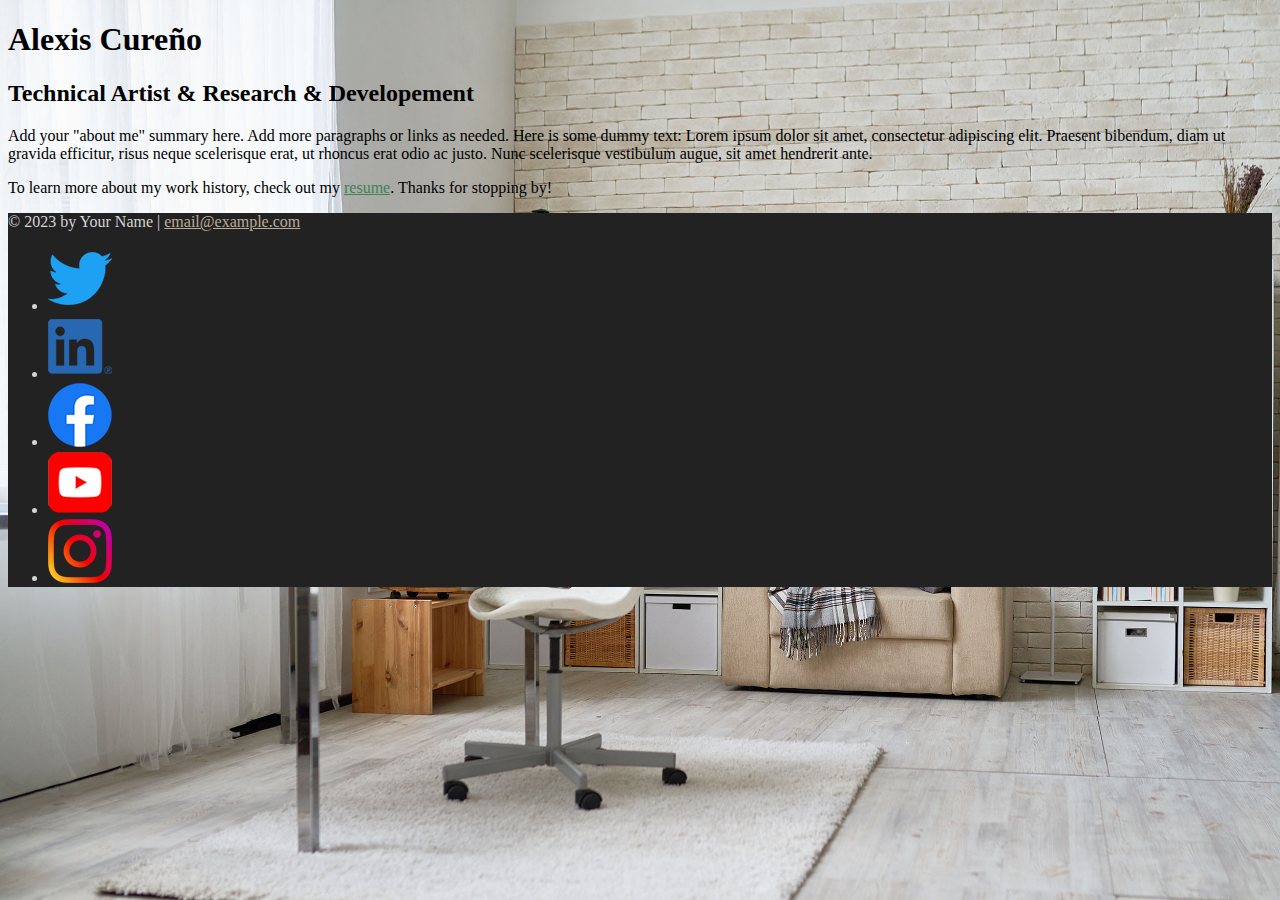
==== index.html @ d6019df4 "first commit" ====
<!DOCTYPE html>
<html lang="en">
  <head>
    <meta charset="UTF-8">
    <meta name="viewport" content="width=device-width, initial-scale=1">
    <title>Alexis Cureño | Research & Developement</title>
    <link rel="stylesheet" href="css/style.css">
  </head>
  <body class="home">
    <!-- //  INTRO  // -->
    <div class="content-wrapper">
      <header>
        <!-- Start content edits below this line. -->
        <h1>Alexis Cureño</h1>
        <h2>Technical Artist & Research & Developement</h2>

        <!-- End content edits here. -->
      </header>

      <!-- //  ABOUT ME  // -->
      <main>
        <!-- Start content edits below this line. -->
        <p>Add your "about me" summary here. Add more paragraphs or links as needed. Here is some dummy text: Lorem ipsum dolor sit amet, consectetur adipiscing elit. Praesent bibendum, diam ut gravida efficitur, risus neque scelerisque erat, ut rhoncus erat odio ac justo. Nunc scelerisque vestibulum augue, sit amet hendrerit ante.</p>
        <p>To learn more about my work history, check out my <a href="resume.html"> resume</a>. Thanks for stopping by!</p>

        <!-- End content edits here. -->
      </main>
    </div>
    <!-- //  FOOTER INFO, SOCIAL MEDIA  // -->
    <footer>
      <!-- Start content edits below this line. -->
      <p>© 2023 by Your Name | <a href="mailto:email@example.com">email@example.com</a></p>

      <!-- Add or remove any networks. -->
      <ul>
        <li>
          <a href="#" target="_blank"><img src="images/icon-logo-twitter.png" alt="My Twitter Channel"></a>
        </li>
        <li>
          <a href="#" target="_blank"><img src="images/icon-logo-linkedin.png" alt="My LinkedIn"></a>
        </li>
        <li>
          <a href="#" target="_blank"><img src="images/icon-logo-facebook.png" alt="My Facebook"></a>
        </li>
        <li>
          <a href="#" target="_blank"><img src="images/icon-logo-youtube.png" alt="My YouTube"></a>
        </li>
        <li>
          <a href="#" target="_blank"><img src="images/icon-logo-instagram.png" alt="My Instagram"></a>
        </li>
      </ul>
      <!-- End content edits here. -->
    </footer>
  </body>
</html>
---- css/style.css ----
/*
COLOR PALETTE

Dark green    #3c8453
Sandy beige   #bcaa96
Dark gray     #222222
Light gray    #d3d4d6
Off-white     #f6f6f6

*/

/* GLOBAL STYLES
----------------*/
body {
    background: #f6f6f6;

}
/* HOME
------------------------*/
.home {
    background: url(../images/bg-home-office-studio.jpg) no-repeat;
    background-size: cover;
}
.home content-wrapper {
    background: rgb(255, 255, 255 / 0.9);
}
/* link */
a {
    color: #3c8453;
}
a:hover{
    color: #bcaa96;
    text-decoration: none;
}
footer a {
    color: #bcaa96;
}
footer a:hover {
    color: #3c8453;
}
.btn {
    background: #3c8453;
    color: #f6f6f6;
    text-decoration: none;
}
/* RESUME
------------------------*/

/* Profile
------------------------*/

/* Projects
------------------------*/

/* Work Experience
------------------------*/

/* Education
------------------------*/

/* FOOTER
------------------------*/
footer {
    background: #222;
    color: #d3d4d6;
}
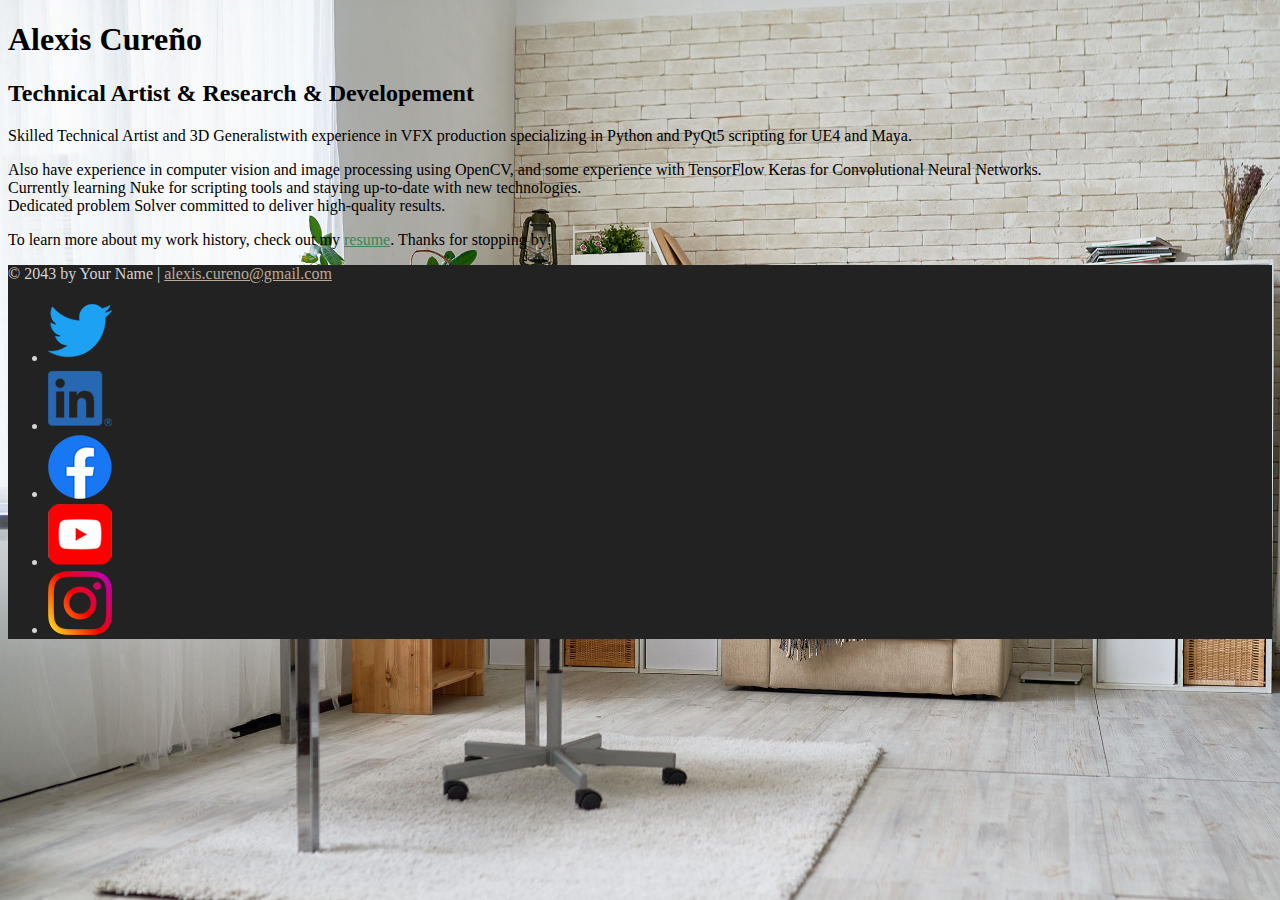
==== commit a0d0cbb6: "New images & Projects added" ====
--- a/index.html
+++ b/index.html
@@ -20,7 +20,13 @@
       <!-- //  ABOUT ME  // -->
       <main>
         <!-- Start content edits below this line. -->
-        <p>Add your "about me" summary here. Add more paragraphs or links as needed. Here is some dummy text: Lorem ipsum dolor sit amet, consectetur adipiscing elit. Praesent bibendum, diam ut gravida efficitur, risus neque scelerisque erat, ut rhoncus erat odio ac justo. Nunc scelerisque vestibulum augue, sit amet hendrerit ante.</p>
+        <p>Skilled Technical Artist and 3D Generalistwith experience in VFX production specializing in Python and PyQt5 scripting for UE4 and Maya.
+        </p>
+        <p>Also have experience in computer vision and image processing using OpenCV, and some experience with TensorFlow Keras
+          for Convolutional Neural Networks.<br> Currently learning Nuke for scripting tools and staying up-to-date with new technologies.<br>
+          Dedicated problem Solver committed
+          to deliver high-quality results.
+        </p>
         <p>To learn more about my work history, check out my <a href="resume.html"> resume</a>. Thanks for stopping by!</p>
 
         <!-- End content edits here. -->
@@ -29,7 +35,7 @@
     <!-- //  FOOTER INFO, SOCIAL MEDIA  // -->
     <footer>
       <!-- Start content edits below this line. -->
-      <p>© 2023 by Your Name | <a href="mailto:email@example.com">email@example.com</a></p>
+      <p>© 2043 by Your Name | <a href="mailto:email@example.com">alexis.cureno@gmail.com</a></p>
 
       <!-- Add or remove any networks. -->
       <ul>
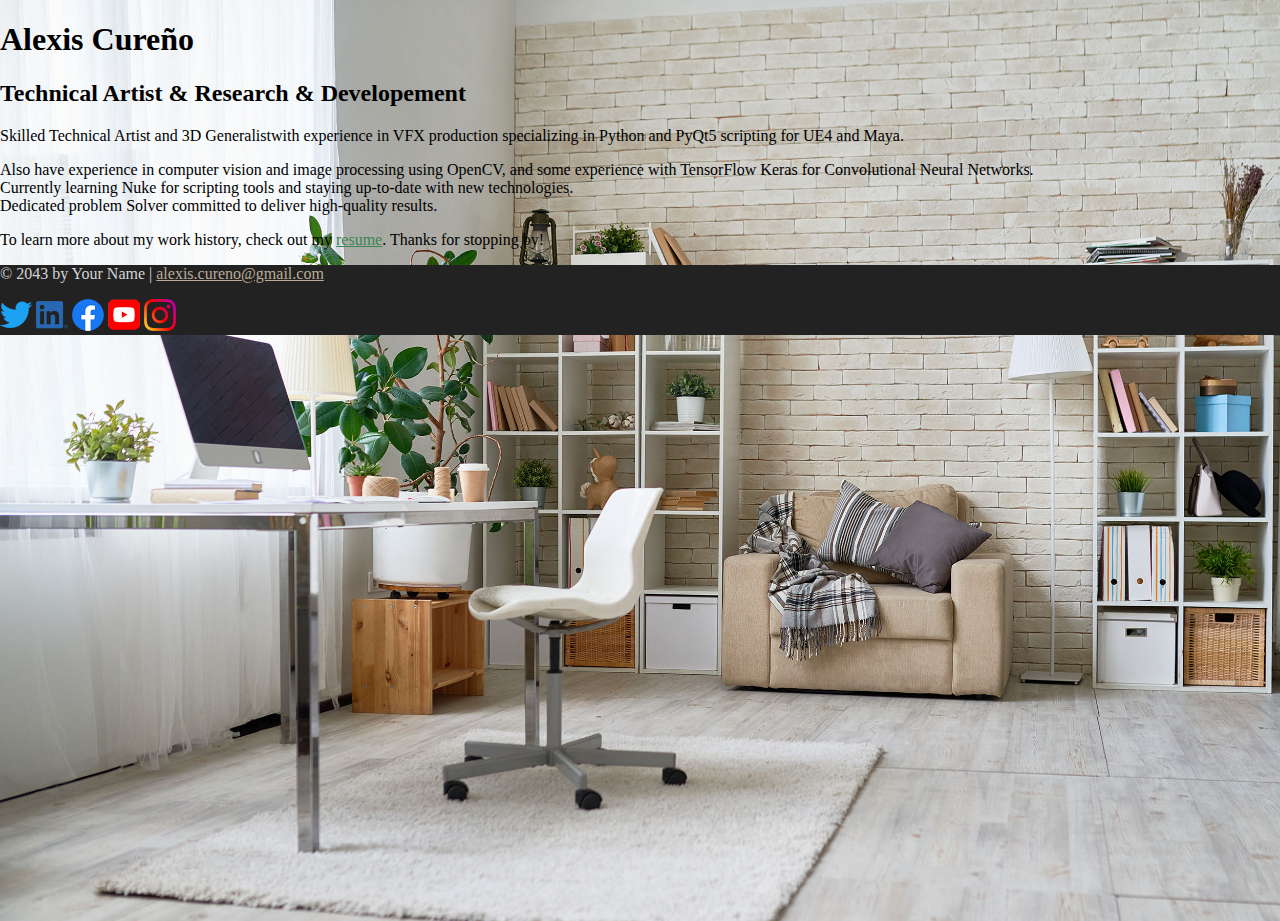
==== commit 0f7d0aa3: "Box Model changes" ====
--- a/index.html
+++ b/index.html
@@ -38,7 +38,7 @@
       <p>© 2043 by Your Name | <a href="mailto:email@example.com">alexis.cureno@gmail.com</a></p>
 
       <!-- Add or remove any networks. -->
-      <ul>
+      <ul class="socials" >
         <li>
           <a href="#" target="_blank"><img src="images/icon-logo-twitter.png" alt="My Twitter Channel"></a>
         </li>
--- a/css/style.css
+++ b/css/style.css
@@ -11,8 +11,21 @@
 
 /* GLOBAL STYLES
 ----------------*/
+html {
+    box-sizing: border-box;
+}
+*, *:before, *:after {
+    box-sizing: inherit;
+}
+
+html, body {
+    height: 100%;
+}
+
 body {
     background: #f6f6f6;
+    margin: 0;
+    
 
 }
 /* HOME
@@ -63,4 +76,15 @@
 footer {
     background: #222;
     color: #d3d4d6;
-}+}
+.socials {
+    list-style-type: none;
+    padding: 0;
+}
+.socials li {
+    display: inline-block;
+}
+.socials img{
+    width: 32px;
+}
+
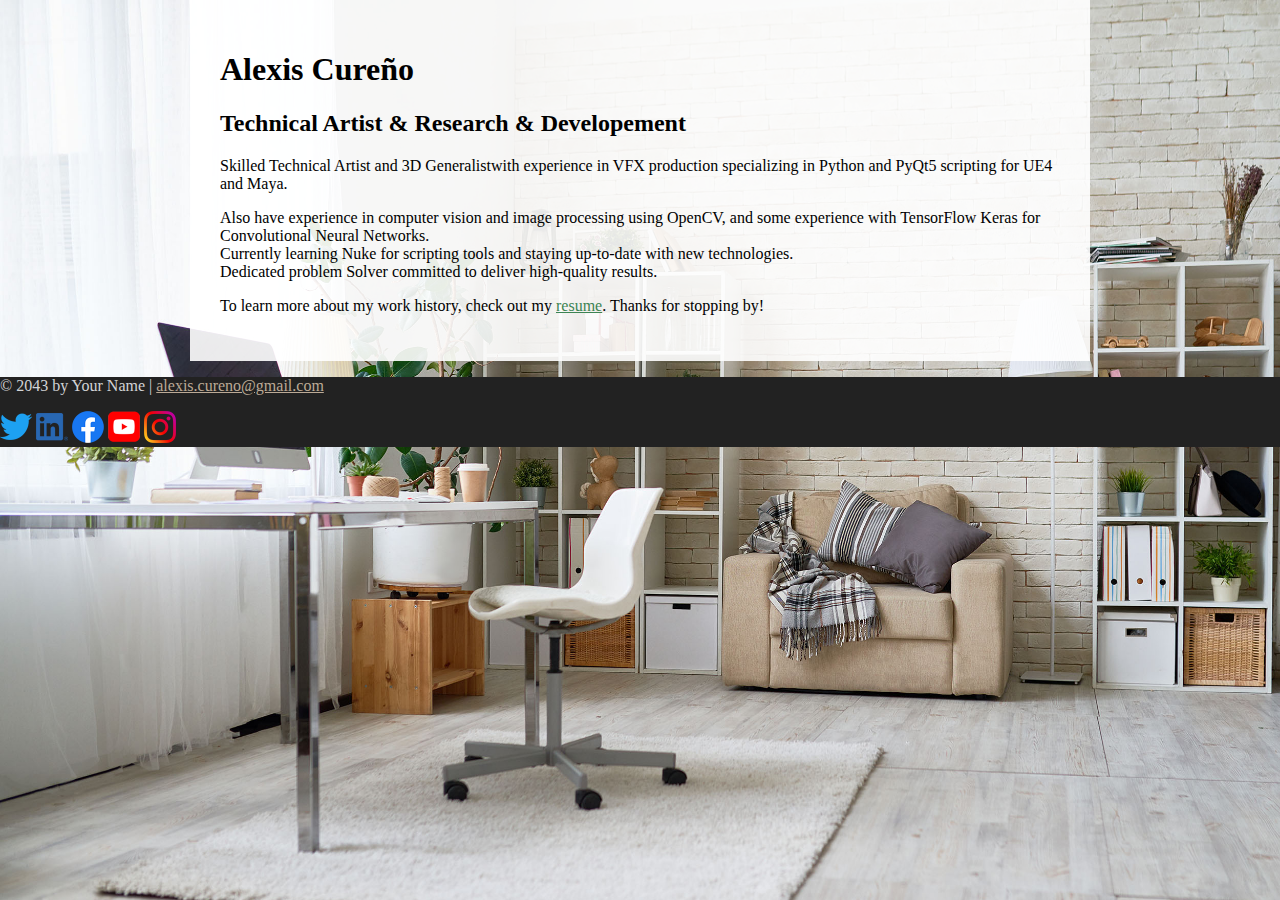
==== commit 16c78f26: "Float & Positioning" ====
--- a/index.html
+++ b/index.html
@@ -32,6 +32,8 @@
         <!-- End content edits here. -->
       </main>
     </div>
+
+    
     <!-- //  FOOTER INFO, SOCIAL MEDIA  // -->
     <footer>
       <!-- Start content edits below this line. -->
--- a/css/style.css
+++ b/css/style.css
@@ -11,6 +11,8 @@
 
 /* GLOBAL STYLES
 ----------------*/
+/*Box model fixing 
+*/
 html {
     box-sizing: border-box;
 }
@@ -25,8 +27,6 @@
 body {
     background: #f6f6f6;
     margin: 0;
-    
-
 }
 /* HOME
 ------------------------*/
@@ -34,8 +34,8 @@
     background: url(../images/bg-home-office-studio.jpg) no-repeat;
     background-size: cover;
 }
-.home content-wrapper {
-    background: rgb(255, 255, 255 / 0.9);
+.home .content-wrapper {
+    background: rgb(255 255 255 / 0.9);
 }
 /* link */
 a {
@@ -56,14 +56,43 @@
     color: #f6f6f6;
     text-decoration: none;
 }
+.content-wrapper {
+    margin: 0 auto;
+    padding: 30px;  
+    max-width: 900px;
+}
 /* RESUME
 ------------------------*/
+.resume header::before {
+    background: url(../images/bg-home-office-studio.jpg) center;
+    background-size: cover;
+    content: "";
+    display: block;
+    height: 375px;
 
+}
+.resume-section {
+    margin-bottom: 50px;
+
+}
+
+.resume-section h2 {
+    border-bottom: 2px dashed #d3d4d6;
+}
 /* Profile
 ------------------------*/
 
 /* Projects
 ------------------------*/
+.project-item {
+    display: flow-root;
+    margin: 30px 0;
+}
+.project-item img {
+    width: 300px;
+        float: left;
+        margin-right: 20px;
+}
 
 /* Work Experience
 ------------------------*/
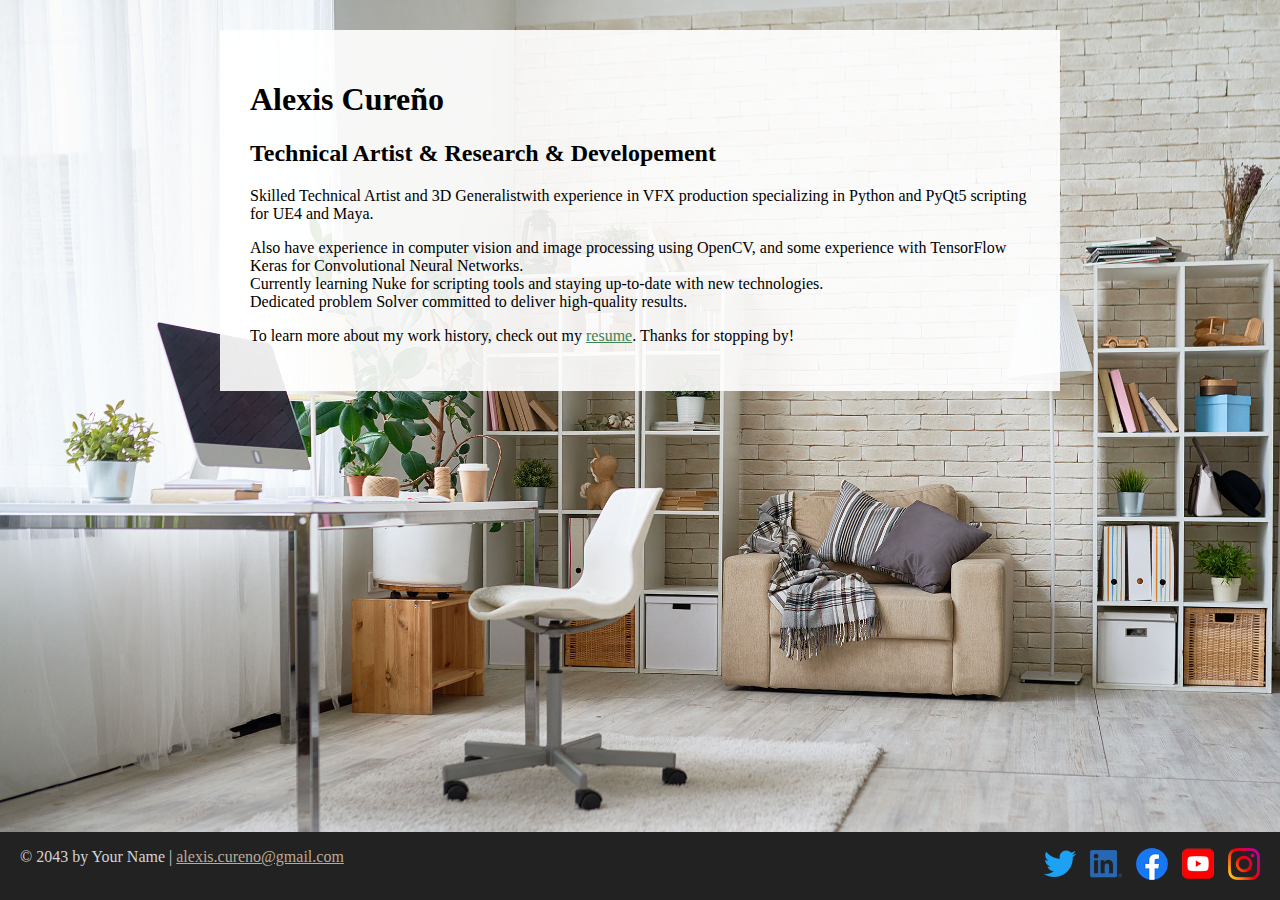
==== commit 77d59b93: "Flexbox" ====
--- a/index.html
+++ b/index.html
@@ -9,28 +9,30 @@
   <body class="home">
     <!-- //  INTRO  // -->
     <div class="content-wrapper">
-      <header>
-        <!-- Start content edits below this line. -->
-        <h1>Alexis Cureño</h1>
-        <h2>Technical Artist & Research & Developement</h2>
+      <div class="content-bg">
+        <header>
+          <!-- Start content edits below this line. -->
+          <h1>Alexis Cureño</h1>
+          <h2>Technical Artist & Research & Developement</h2>
 
-        <!-- End content edits here. -->
-      </header>
+          <!-- End content edits here. -->
+        </header>
 
-      <!-- //  ABOUT ME  // -->
-      <main>
-        <!-- Start content edits below this line. -->
-        <p>Skilled Technical Artist and 3D Generalistwith experience in VFX production specializing in Python and PyQt5 scripting for UE4 and Maya.
-        </p>
-        <p>Also have experience in computer vision and image processing using OpenCV, and some experience with TensorFlow Keras
-          for Convolutional Neural Networks.<br> Currently learning Nuke for scripting tools and staying up-to-date with new technologies.<br>
-          Dedicated problem Solver committed
-          to deliver high-quality results.
-        </p>
-        <p>To learn more about my work history, check out my <a href="resume.html"> resume</a>. Thanks for stopping by!</p>
+        <!-- //  ABOUT ME  // -->
+        <main>
+          <!-- Start content edits below this line. -->
+          <p>Skilled Technical Artist and 3D Generalistwith experience in VFX production specializing in Python and PyQt5 scripting for UE4 and Maya.
+          </p>
+          <p>Also have experience in computer vision and image processing using OpenCV, and some experience with TensorFlow Keras
+            for Convolutional Neural Networks.<br> Currently learning Nuke for scripting tools and staying up-to-date with new technologies.<br>
+            Dedicated problem Solver committed
+            to deliver high-quality results.
+          </p>
+          <p>To learn more about my work history, check out my <a href="resume.html"> resume</a>. Thanks for stopping by!</p>
 
-        <!-- End content edits here. -->
-      </main>
+          <!-- End content edits here. -->
+        </main>
+      </div>
     </div>
 
     
--- a/css/style.css
+++ b/css/style.css
@@ -33,9 +33,15 @@
 .home {
     background: url(../images/bg-home-office-studio.jpg) no-repeat;
     background-size: cover;
+    display: flex;
+    flex-direction: column;
 }
 .home .content-wrapper {
+    flex: 1 0 auto;
+}
+.content-bg {
     background: rgb(255 255 255 / 0.9);
+    padding: 30px;
 }
 /* link */
 a {
@@ -79,6 +85,12 @@
 .resume-section h2 {
     border-bottom: 2px dashed #d3d4d6;
 }
+.download-link {
+    position: fixed;
+    top: 5px;
+    left: 5px;
+
+}
 /* Profile
 ------------------------*/
 
@@ -105,6 +117,9 @@
 footer {
     background: #222;
     color: #d3d4d6;
+    display: flex;
+    justify-content: space-between;
+    padding: 0 20px;
 }
 .socials {
     list-style-type: none;
@@ -112,8 +127,12 @@
 }
 .socials li {
     display: inline-block;
+    margin-left: 10px;
 }
 .socials img{
     width: 32px;
 }
+.socials img:hover {
+    opacity: 0.5;
+}
 
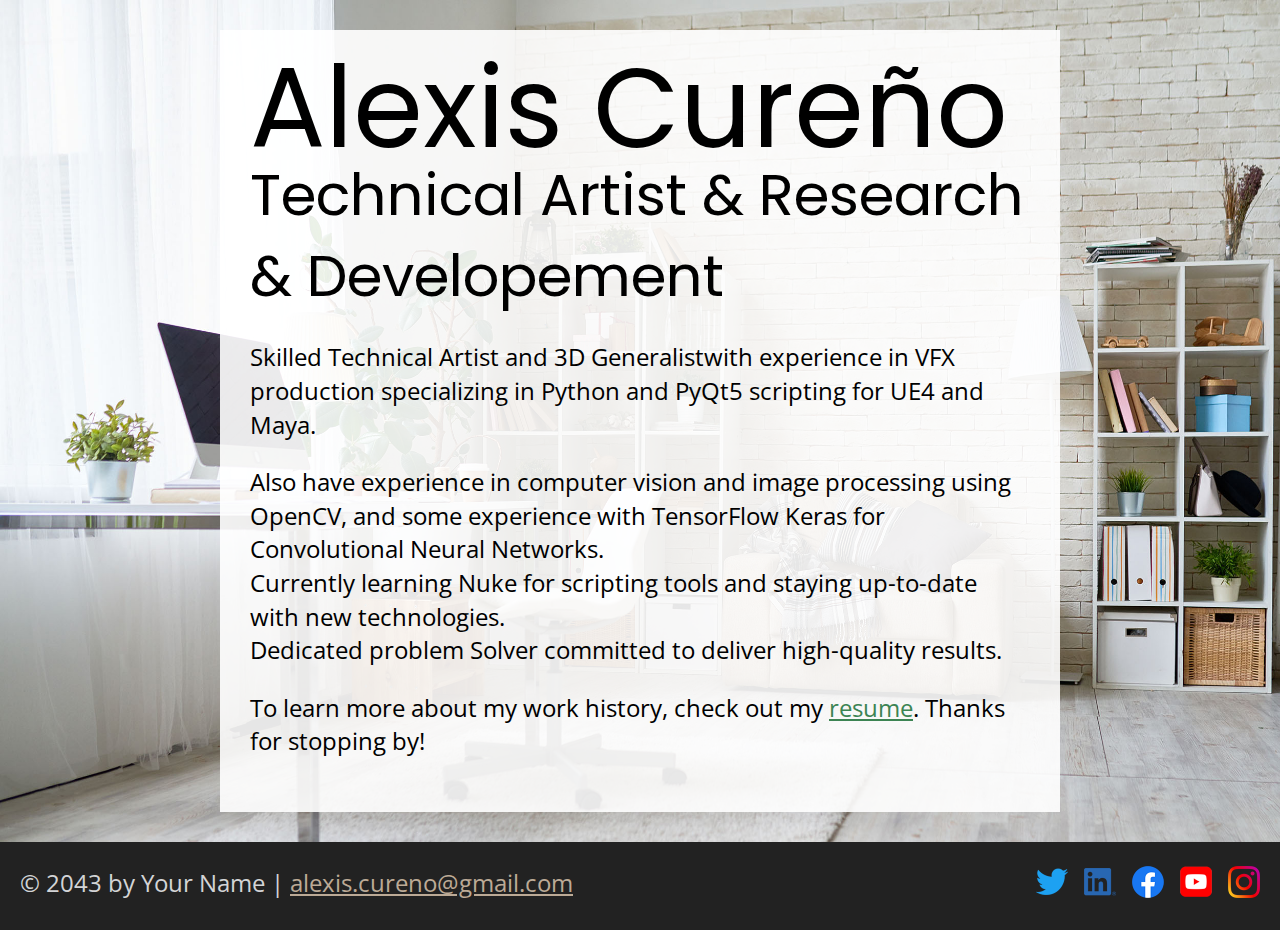
==== commit 10dd073a: "Typography - Buttons - Grids & Layouts" ====
--- a/index.html
+++ b/index.html
@@ -4,6 +4,9 @@
     <meta charset="UTF-8">
     <meta name="viewport" content="width=device-width, initial-scale=1">
     <title>Alexis Cureño | Research & Developement</title>
+    <link rel="preconnect" href="https://fonts.googleapis.com">
+    <link rel="preconnect" href="https://fonts.gstatic.com" crossorigin>
+    <link href="https://fonts.googleapis.com/css2?family=Open+Sans:ital,wght@0,300..800;1,300..800&family=Poppins:ital,wght@0,100;0,200;0,300;0,400;0,500;0,600;0,700;0,800;0,900;1,100;1,200;1,300;1,400;1,500;1,600;1,700;1,800;1,900&display=swap" rel="stylesheet">
     <link rel="stylesheet" href="css/style.css">
   </head>
   <body class="home">
--- a/css/style.css
+++ b/css/style.css
@@ -27,6 +27,24 @@
 body {
     background: #f6f6f6;
     margin: 0;
+    font-family: "Open Sans", sans-serif;
+    font-size: 1.5rem;
+    line-height: 1.4;
+}
+h1, h2, h3 {
+    font-family: "Poppins", sans-serif;
+    font-weight: 400;
+    margin: 0;
+}
+h1 {
+    font-size: 7rem;
+    line-height: 0.85;
+}
+h2 {
+    font-size: 3.6rem;
+}
+h3 {
+    font-size: 2.4rem;
 }
 /* HOME
 ------------------------*/
@@ -61,6 +79,13 @@
     background: #3c8453;
     color: #f6f6f6;
     text-decoration: none;
+    text-transform: uppercase;
+    font-size: 1.2rem;
+    display: inline-block;
+    padding: 7px;
+    letter-spacing: 0.1em;
+    line-height: 1;
+    border-radius: 5px;
 }
 .content-wrapper {
     margin: 0 auto;
@@ -89,6 +114,7 @@
     position: fixed;
     top: 5px;
     left: 5px;
+    font-size: 1.5rem;
 
 }
 /* Profile
@@ -102,8 +128,8 @@
 }
 .project-item img {
     width: 300px;
-        float: left;
-        margin-right: 20px;
+    float: left;
+    margin-right: 20px;
 }
 
 /* Work Experience
@@ -111,6 +137,12 @@
 
 /* Education
 ------------------------*/
+.education-item {
+    margin: 30px 0;
+} 
+.education-item {
+    margin: 0;
+} 
 
 /* FOOTER
 ------------------------*/
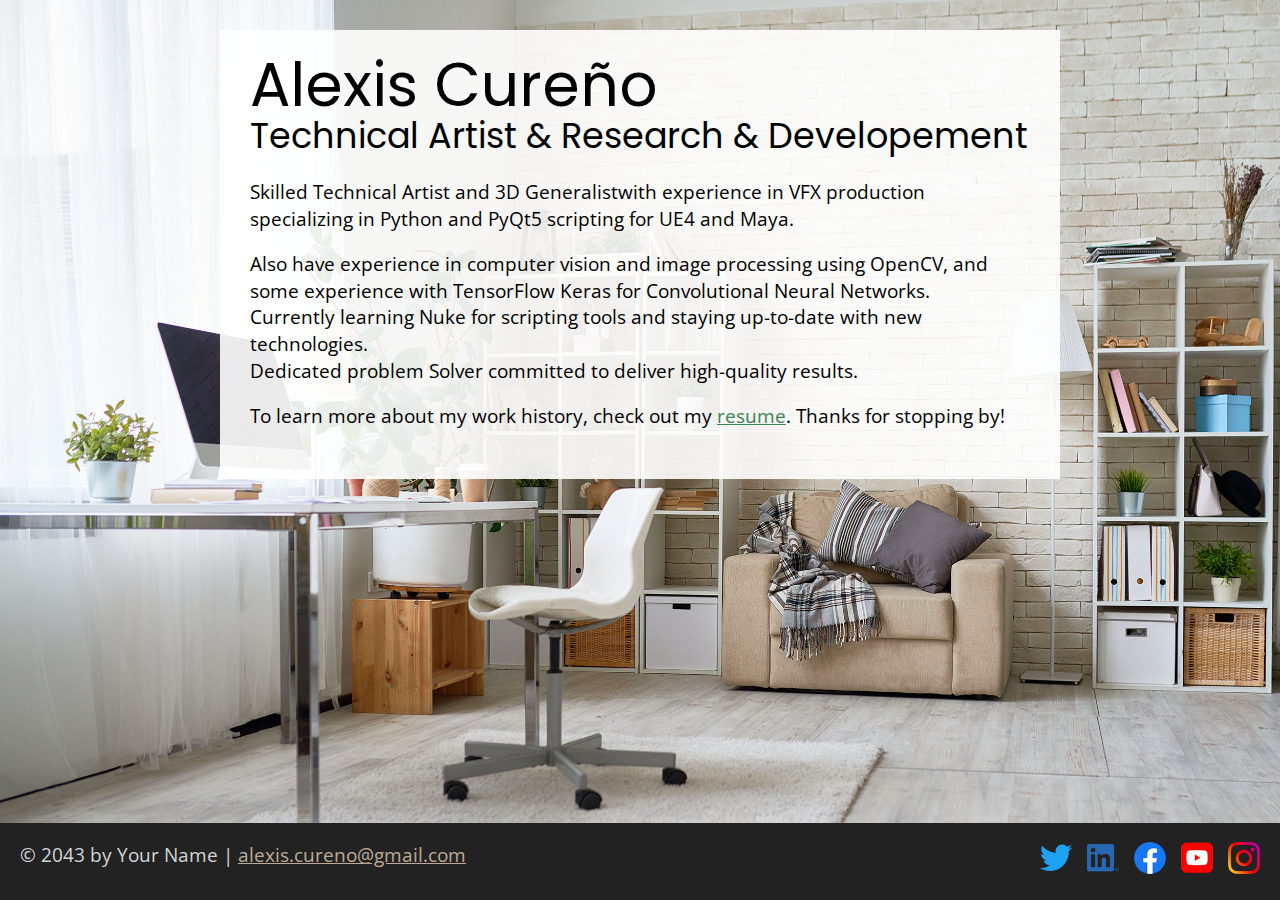
==== commit 4d632766: "Final Changes" ====
--- a/index.html
+++ b/index.html
@@ -37,14 +37,10 @@
         </main>
       </div>
     </div>
-
-    
     <!-- //  FOOTER INFO, SOCIAL MEDIA  // -->
     <footer>
-      <!-- Start content edits below this line. -->
       <p>© 2043 by Your Name | <a href="mailto:email@example.com">alexis.cureno@gmail.com</a></p>
 
-      <!-- Add or remove any networks. -->
       <ul class="socials" >
         <li>
           <a href="#" target="_blank"><img src="images/icon-logo-twitter.png" alt="My Twitter Channel"></a>
@@ -62,7 +58,6 @@
           <a href="#" target="_blank"><img src="images/icon-logo-instagram.png" alt="My Instagram"></a>
         </li>
       </ul>
-      <!-- End content edits here. -->
     </footer>
   </body>
 </html>--- a/css/style.css
+++ b/css/style.css
@@ -28,7 +28,7 @@
     background: #f6f6f6;
     margin: 0;
     font-family: "Open Sans", sans-serif;
-    font-size: 1.5rem;
+    font-size: 19px;
     line-height: 1.4;
 }
 h1, h2, h3 {
@@ -37,15 +37,49 @@
     margin: 0;
 }
 h1 {
-    font-size: 7rem;
+    font-size: 60px;
     line-height: 0.85;
 }
 h2 {
-    font-size: 3.6rem;
+    font-size: 35px;
 }
 h3 {
-    font-size: 2.4rem;
-}
+    font-size: 30px;
+}
+
+
+/* link */
+a {
+    color: #3c8453;
+}
+a:hover{
+    color: #bcaa96;
+    text-decoration: none;
+}
+footer a {
+    color: #bcaa96;
+}
+footer a:hover {
+    color: #3c8453;
+}
+.btn {
+    background: #3c8453;
+    color: #f6f6f6;
+    text-decoration: none;
+    text-transform: uppercase;
+    font-size: 15px;
+    display: inline-block;
+    padding: 7px;
+    letter-spacing: 0.1em;
+    line-height: 1;
+    border-radius: 4px;
+}
+.content-wrapper {
+    margin: 0 auto;
+    padding: 30px;  
+    max-width: 900px;
+}
+
 /* HOME
 ------------------------*/
 .home {
@@ -61,37 +95,15 @@
     background: rgb(255 255 255 / 0.9);
     padding: 30px;
 }
-/* link */
-a {
-    color: #3c8453;
-}
-a:hover{
-    color: #bcaa96;
-    text-decoration: none;
-}
-footer a {
-    color: #bcaa96;
-}
-footer a:hover {
-    color: #3c8453;
-}
-.btn {
-    background: #3c8453;
-    color: #f6f6f6;
-    text-decoration: none;
-    text-transform: uppercase;
-    font-size: 1.2rem;
-    display: inline-block;
-    padding: 7px;
-    letter-spacing: 0.1em;
-    line-height: 1;
-    border-radius: 5px;
-}
-.content-wrapper {
-    margin: 0 auto;
-    padding: 30px;  
-    max-width: 900px;
-}
+@media screen and (max-width:650px){
+    .home .content-wrapper {
+        padding: 10px;
+    }
+    .content-bg {
+        padding: 20px;  
+    }
+}
+
 /* RESUME
 ------------------------*/
 .resume header::before {
@@ -114,26 +126,87 @@
     position: fixed;
     top: 5px;
     left: 5px;
-    font-size: 1.5rem;
-
-}
-/* Profile
-------------------------*/
+    font-size: 15px;
+
+}
+@media screen and (max-width: 1150px){
+    .download-link {
+        position: absolute;
+    }
+}
+
+@media screen and (max-width: 500px){
+    .resume header::before {
+        height: 200px;
+    }
+    h1 {
+        font-size: 40px;
+    }
+    h2 {
+        font-size: 20px;
+    }
+    body {
+        font-size: 11px;
+    }
+    .btn {
+        font-size: 7px;
+    }
+}
 
 /* Projects
 ------------------------*/
 .project-item {
-    display: flow-root;
     margin: 30px 0;
 }
 .project-item img {
     width: 300px;
-    float: left;
-    margin-right: 20px;
+}
+
+@media screen and (min-width:900px) {
+    .project-item {
+        display: flow-root;
+    }
+    .project-item img {
+        float: left;
+        margin-right: 20px;
+    }
+}
+@media screen and (min-width:650px) and (max-width:899px) {
+    .project-wrapper {
+        display: grid;
+        grid-template-columns: repeat(2, 1fr);
+        column-gap: 20px;
+    }
+    .project-item img {
+        width: 100%;
+    }
+}
+@media screen and (max-width:500px){
+    .project-item img {
+        width: 100%;
+        margin-bottom: 10px;
+    }
 }
 
 /* Work Experience
 ------------------------*/
+.work-item {
+    margin: 30px 0;
+}
+.work-details p {
+    margin: 0;
+}
+
+@media screen and (min-width: 900px) {
+    .work-item {
+        display: grid;
+        grid-template-columns: 300px 1fr;
+        column-gap: 20px;
+    }
+    .work-summary p:first-child {
+        margin-top: 0;
+    }
+} 
 
 /* Education
 ------------------------*/
@@ -149,9 +222,6 @@
 footer {
     background: #222;
     color: #d3d4d6;
-    display: flex;
-    justify-content: space-between;
-    padding: 0 20px;
 }
 .socials {
     list-style-type: none;
@@ -168,3 +238,17 @@
     opacity: 0.5;
 }
 
+@media screen and (min-width: 900px){
+    footer {
+        display: flex;
+        justify-content: space-between;
+        padding: 0 20px;
+    }
+}
+@media screen and (max-width: 899px){
+    footer {
+        text-align: center;
+        padding: 10px;
+    }
+
+}
